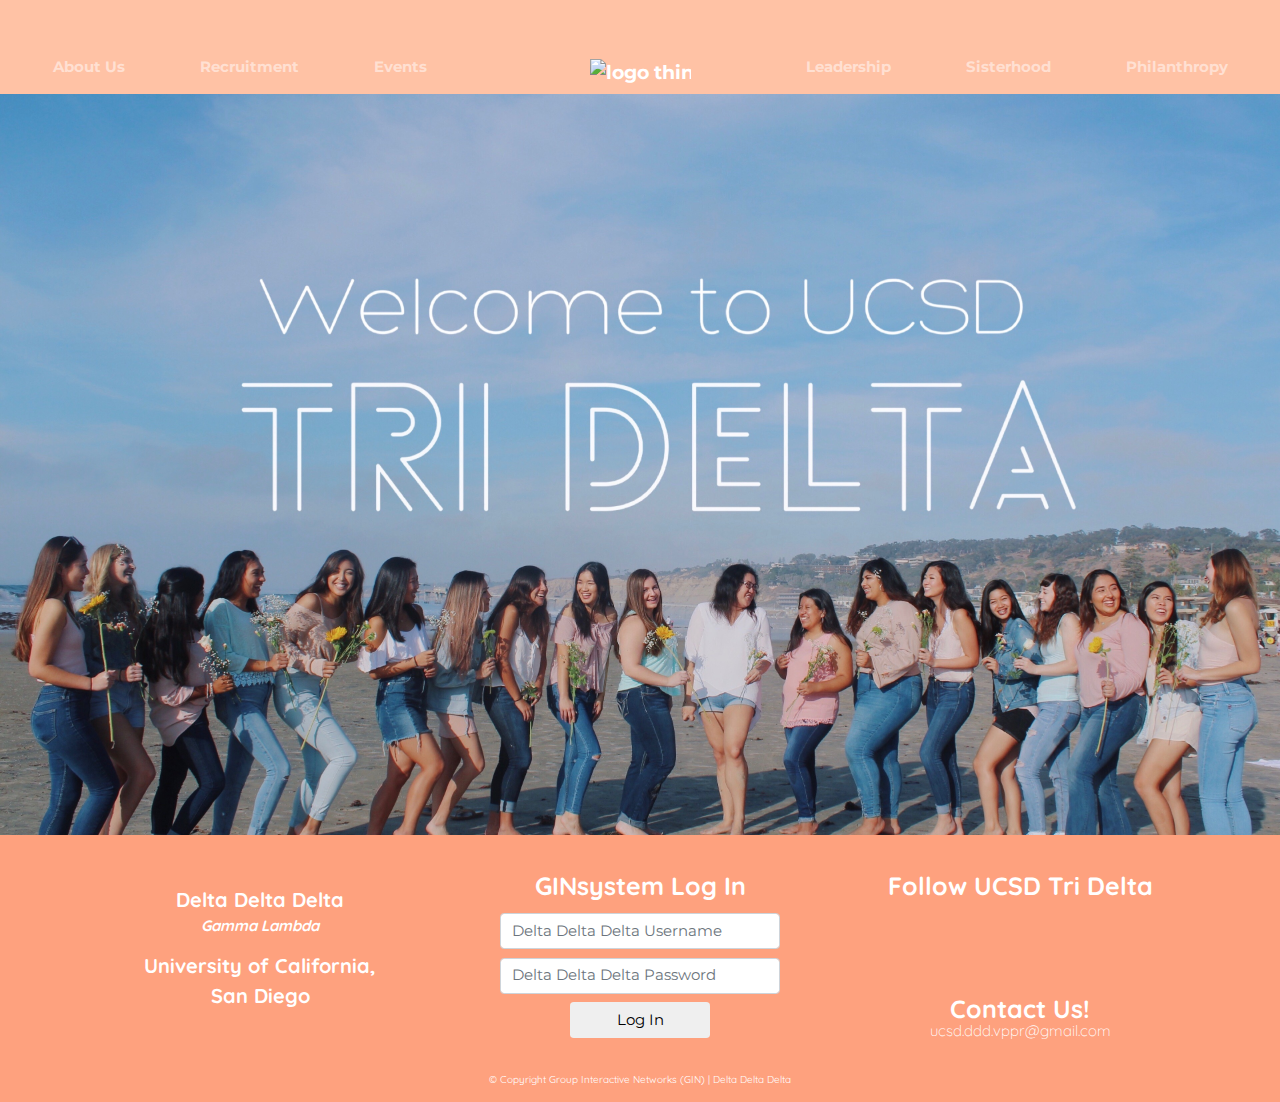
==== index.html @ 76c39c6d "added banner images" ====
<!DOCTYPE html>
<html lang="en">

<head>
  <title>Home</title>
  <meta charset="utf-8">
  <meta name="viewport" content="width=device-width, initial-scale=1, shrink-to-fit=no">
  <meta name="description" content="">
  <meta name="author" content="">
  
  <!-- Bootstrap core CSS -->
  <link href="vendor/bootstrap/css/bootstrap.min.css" rel="stylesheet">
  <link rel="stylesheet" href="https://maxcdn.bootstrapcdn.com/bootstrap/4.0.0/css/bootstrap.min.css">
  <link rel="stylesheet" href="https://www.w3schools.com/w3css/4/w3.css">
  <link rel="stylesheet" type="text/css" href="slick/slick.css"/>
  <link rel="stylesheet" type="text/css" href="slick/slick-theme.css"/>
  <link href="https://fonts.googleapis.com/css?family=Handlee|Euphoria+Script" rel="stylesheet" type='text/css'>

  <!-- Custom styles for this template -->
  <link href="index.css" rel="stylesheet">

  <style>
  /* Make the image fully responsive */
  .carousel-inner img {
    width: 100%;
    height: 100%;
  }
</style>


  <!-- Navigation -->
  <div id="menu" class="navbar navbar-default navbar-custom">
    <nav class="navbar navbar-expand-md navbar-dark fixed-top" style="background-color:#FFC2A5">
      <div id="left-nav" class="navbar-collapse collapse w-100 order-1 order-md-0 dual-collapse2">
        <ul class="navbar-nav mr-auto">
          <li class="nav-item">
            <a class="nav-link" href="aboutus.html">About Us</a>
          </li>
          <li class="nav-item">
            <a class="nav-link" href="recruitment.html">Recruitment</a>
          </li>
          <li class="nav-item">
            <a class="nav-link" href="events.html">Events</a>
          </li>
        </ul>
      </div>

      <div class="mx-auto order-0">
        <a class="navbar-brand mx-auto" href="index.html">
          <img src = "images/logo.png" class = "logo-margin w3-hover-opacity" width="100" alt="logo thing">
        </a>
        <button id="hamburger" class="navbar-toggler" type="button" data-toggle="collapse" data-target=".dual-collapse2">
          <span class="navbar-toggler-icon"></span>
        </button>
      </div>

        
      <div id="right-nav" class="navbar-collapse collapse w-100 order-2 dual-collapse2">
        <ul class="navbar-nav ml-auto">
          <li class="nav-item">
            <a class="nav-link" href="leadership.html">Leadership</a>
          </li>
          <li class="nav-item">
            <a class="nav-link" href="sisterhood.html">Sisterhood</a>
          </li>
          <li class="nav-item">
            <a class="nav-link" href="philanthropy.html">Philanthropy</a>
          </li>
        </ul>
      </div>
    </nav>
  </div>
</head>


<body>



  <!-- BANNER IMAGE-->

  <div class="banner">
    <img class="banner-image" src="./images/index/hello.jpeg">
  </div>

  <!-- Page Content -->





<!--FOOTER START -->   
<footer class="py-3 foot" style="background-color:#FEA17E">
  <div class="container">
    <div class="row">

      <div class="col-sm-4">
        <div class="footer-text1">
          Delta Delta Delta 
          <br> 
          <div class="gamma-lambda">
            Gamma Lambda 
          </div>
          University of California,
          <br>
          San Diego
        </div>
      </div>

      <div class="col-sm-4 login">
        <div class="footer-text">
          GINsystem Log In
        </div>
        <div class="ginsystem-login">
          <form action="https://app.ginsystem.us/login" method="post" target="blank">
            <input type="hidden" name="parent_group" value="ddd">
            <input type="text" name="username" class="username form-control" placeholder="Delta Delta Delta Username" required>
            <input type="password" name="password" class="password form-control" placeholder="Delta Delta Delta Password" required>
            <button type="submit" class="btn btn-default gin-login">Log In</button>
          </form>
        </div>
      </div>

      <!-- Social Media Icons-->
      <div class="col-sm-4">
        <div class="footer-text2">Follow UCSD Tri Delta</div>
        <div class="social-media">
          <a href="https://www.instagram.com/trideltaucsd/">
            <i class="fab ho fa-instagram"></i>
          </a>
          <a href="https://www.facebook.com/ucsdtridelta/">
            <i class="fab ho fa-facebook-f"></i>
          </a>
          <i class="fab ho fa-pinterest-p"></i>
          <a href="http://ucsdtridelta.tumblr.com/">
            <i class="fab ho fa-tumblr"></i>
          </a>
          <a href="https://twitter.com/dddatucsd">
            <i class="fab ho fa-twitter"></i>
          </a>
        </div>

        <div class="contact-us">
          Contact Us!
        </div>

        <div class="vppr-email">
          ucsd.ddd.vppr@gmail.com
        </div>

      </div><!--col-sm-4-->
    </div> <!--row-->

    <div class="copy-right"><!--row-->
      &copy; Copyright Group Interactive Networks (GIN) | Delta Delta Delta
    </div>

  </div> <!--container-->
</footer>
<!-- FOOTER END -->

<!-- Bootstrap core JavaScript -->
<script src="vendor/jquery/jquery.min.js"></script>
<script src="vendor/bootstrap/js/bootstrap.min.js"></script>
<script src="vendor/bootstrap/js/bootstrap.bundle.min.js"></script>

<!-- Social Media Icons-->
<script defer src="https://use.fontawesome.com/releases/v5.0.7/js/all.js"></script>

<script type="text/javascript" src="slick/slick.min.js"></script>

<!-- <script type="text/javascript">
$(document).ready(function(e) {
   var h = $('nav').height() + 20;
   $('body').animate({ paddingTop: h });
});
</script> -->

</body>

</html>
---- index.css ----
@import url(https://fonts.googleapis.com/css?family=Quicksand);
@import url(https://fonts.googleapis.com/css?family=Montserrat);
@import url(https://fonts.googleapis.com/css?family=Fredericka+the+Great);

body{
    overflow-x: hidden;
}

body{
        padding-top:-40px;
    }
  /* fix padding under menu after resize */
  @media screen and (max-width: 767px) {
      body { padding-top: 30px; }
  }
  @media screen and (min-width:768px) and (max-width: 991px) {
      body { padding-top: 90px; }
  }
  @media screen and (min-width: 992px) {
      body { padding-top: 30px; }
  }

.contentbox{
    padding: 0px;
    margin: 0px;
}
h1 {
  font-family: Quicksand;
  text-transform: uppercase;
  font-size: 3.5em;
  font-size: 3.2vw;
}

h2 {
  font-family: Quicksand;
  font-weight: bold;
  font-size: 1.5em;
  font-size:3.2vw;
}


h3 {
  font-family: Quicksand;
  font-size: 1.5em;
  font-size:2.3vw;
}

p {
  font-family: Quicksand;
  font-size:0.5em;
  font-size:3.2vw;
}

//*------NAVIGATION START------*/
.navbar-collapse {
  text-align:center;
}

#left-nav {
  margin-top: 2.75em;
}

#right-nav{
  margin-top: 2.75em
}

.navbar{
  font-family: Montserrat;
  font-weight: bold;
  font-size: 1em;
  padding-left: 1em;
  padding-right: 1em;
}

#hamburger {
  position: absolute;
  right: 5px;
  top: 15px;
}

.logo-margin{
  margin-bottom: -50px;
  z-index: 1;
}

.navbar-nav > li{
  padding-left:2em;
  padding-right:2em;
}

/* NAVIGATION END */


/*------BANNER START------*/
.banner {
  overflow-y: hidden;
  display: block;
  position: relative;
}

.banner > .banner-image {
  width:100%;
  height: 100%;
  display:block;
}

/*.banner > .banner-text {
  text-align: center;
  position: absolute;
  top: 60%;
  left: 50%;
  transform: translate(-50%, -50%);
  color: #FF940C;
  text-shadow: 3px 5px 4px rgba(0,0,0,0.3);
  letter-spacing: 1em;
  font-family: Montserrat;
  text-transform: uppercase;
  font-size: 3.2vw;
  font-weight: bolder;

}*/
/* BANNER END */

/*---------------------------FOOTER START--------------------*/


.ginsystem-login {
  font-family: Montserrat;
}

.ginsystem-login input {
  width: 80%;
  /*font-size: 1em;*/
  font-size: 15px;
}

.gin-login {
  width: 40%;
  display: block;
  margin: 0px auto;
  font-size:15px;
  /*font-size: 1.25em;
  font-size:1.25vw;*/
  align-content: center;
}

.username, .password {
  margin: 2.5% auto;
}



.ginsystem-login form {
  align-content: center;
  /*font-size: 1.25em;
  font-size:1.25vw;*/
  font-size:15px;
}



.footer-text{
  margin-top: 5%;
  color:white;
  text-align: center;
  font-family: Quicksand;
  font-size: 25px;
 /* font-size: 1.25em;
  font-size:1.6vw;*/
  font-weight: bold;
  align-content: center;
}

.footer-text1{
  margin-top: 10%;
  color:white;
  text-align: center;
  font-family: Quicksand;
  font-size: 20px;
  /*font-size: 1em;
  font-size:1.6vw;*/
  font-weight: bold;
  align-content: center;
}

.footer-text1 > .gamma-lambda{
  /*font-size:1vw;*/
  font-size:15px;
  font-style: italic;
  margin-bottom: 4%;
}
.footer-text2{
  margin-top: 5%;
  margin-bottom: 2%;
  color:white;
  text-align: center;
  font-family: Quicksand;
  font-size: 25px;
/*  font-size: 1.25em;
  font-size:2.1vw;*/
  font-weight: bolder;
  align-content: center;
}

.contact-us{
  margin-top: 3%;
  /*margin-bottom: 2vh;*/
  color:white;
  text-align: center;
  font-family: Quicksand;
  font-size: 25px;
  /*font-size: 1.25em;
  font-size:2.1vw;*/
  font-weight: bolder;
  align-content: center;
}

.vppr-email{
  margin-top: -2%;
  margin-bottom: 2vh;
  color:white;
  text-align: center;
  font-family: Quicksand;
  font-size:15px;
  /*font-size: 1.25em;
  font-size:1.5vw;*/
  font-weight: lighter;
  align-content: center;
}

.social-media {
  color: white;
  text-align: center;
}

.fa-facebook-f{
  margin-right: 10px;
  font-size:5vh; 
}

.fa-instagram{
  margin-right: 10px;
  font-size:5vh; 
}

.fa-pinterest-p{
  margin-right: 10px;
  font-size:5vh; 
}

.fa-twitter{
  margin-right: 10px;
  font-size:5vh; 
  color: #ffffff;
}

.fa-tumblr{
  margin-right: 10px;
  font-size:5vh; 
}
.copy-right{
  text-align: center;
  color:#ffffff;
  font-size:10px;
  /*font-size:2vh;*/
  margin-top: 1%;
  font-family: Quicksand;
}

/* FOOTER END */


.portfolio-item {
  margin-bottom: 30px;
}




/*/* PRES LETTER START */

.presidentbox{
    margin-top: 2rem;
    margin-bottom: 2rem;
    padding: 0px;
}
#presidentpic{
    text-align: center;
}
#presidentletter{
    text-align: center;
}
#1x2box{
    width: 100%;
}
#picofprez{
    width: 75%;
}*/

/*PRES LETTER END*/

/*IMAGE GALLERY START*/


/*#gallerypic{
    height: 100%;
    width: 100%;
    padding: 1rem;
}
.col-md-6{
}
#presidentletterbox{
    width: 100%;
    background-color: cornsilk;
    padding-top: 1rem;
    padding-bottom: 1rem;
}
#presidentcard{
    padding-bottom: 1rem;
}
#w3contentbox{
    padding-left: 3rem;
    padding-right: 3rem;
}
#letterformatbox{
    padding: 2rem;
    float: right;
}
#presidentcardbox{
    width:40%;
}
.gallerybox{
    margin-bottom: 2rem;
    padding: 2rem;
}
.mySlides{
    max-height: 30%;
}
a{
    font-size: 1.5rem;
}*/
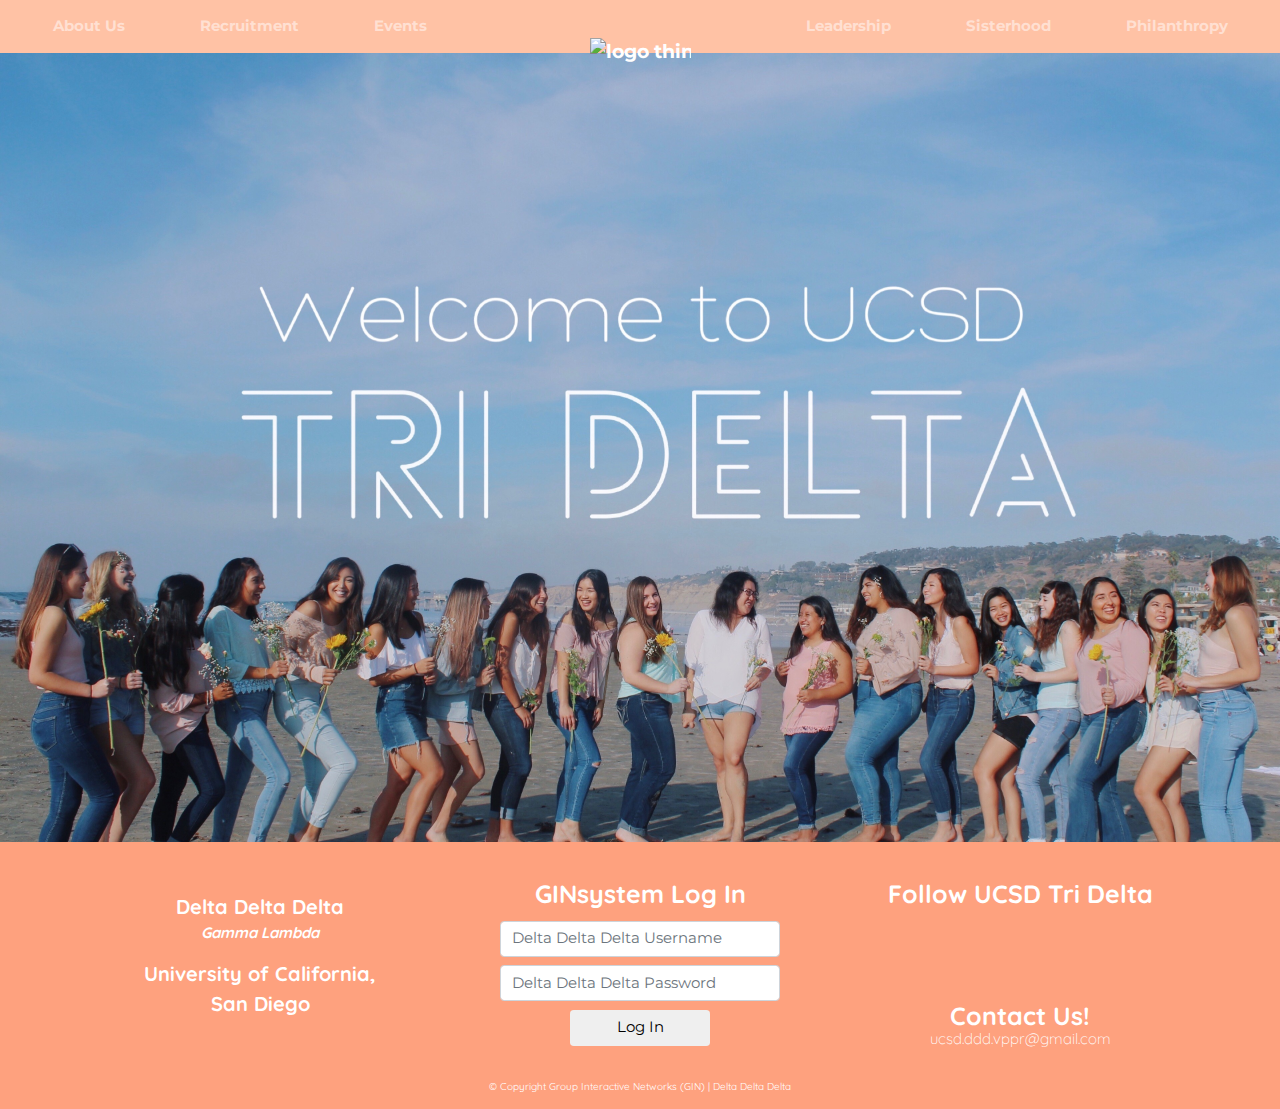
==== commit 0ba4b098: "Add files via upload" ====
--- a/index.html
+++ b/index.html
@@ -29,8 +29,7 @@
 
 
   <!-- Navigation -->
-  <div id="menu" class="navbar navbar-default navbar-custom">
-    <nav class="navbar navbar-expand-md navbar-dark fixed-top" style="background-color:#FFC2A5">
+    <nav class="navbar navbar-expand-md navbar-default navbar-dark sticky-top" style="background-color:#FFC2A5">
       <div id="left-nav" class="navbar-collapse collapse w-100 order-1 order-md-0 dual-collapse2">
         <ul class="navbar-nav mr-auto">
           <li class="nav-item">
@@ -69,7 +68,6 @@
         </ul>
       </div>
     </nav>
-  </div>
 </head>
 
 
--- a/index.css
+++ b/index.css
@@ -7,10 +7,10 @@
     overflow-x: hidden;
 }
 
-body{
+/*body{
         padding-top:-40px;
     }
-  /* fix padding under menu after resize */
+ 
   @media screen and (max-width: 767px) {
       body { padding-top: 30px; }
   }
@@ -19,7 +19,7 @@
   }
   @media screen and (min-width: 992px) {
       body { padding-top: 30px; }
-  }
+  }*/
 
 .contentbox{
     padding: 0px;
@@ -54,16 +54,16 @@
 
 //*------NAVIGATION START------*/
 .navbar-collapse {
-  text-align:center;
-}
-
+  text-align:right;
+}
+@media screen and (max-width: 767px) {
 #left-nav {
   margin-top: 2.75em;
 }
-
-#right-nav{
+}
+/*#right-nav{
   margin-top: 2.75em
-}
+}*/
 
 .navbar{
   font-family: Montserrat;
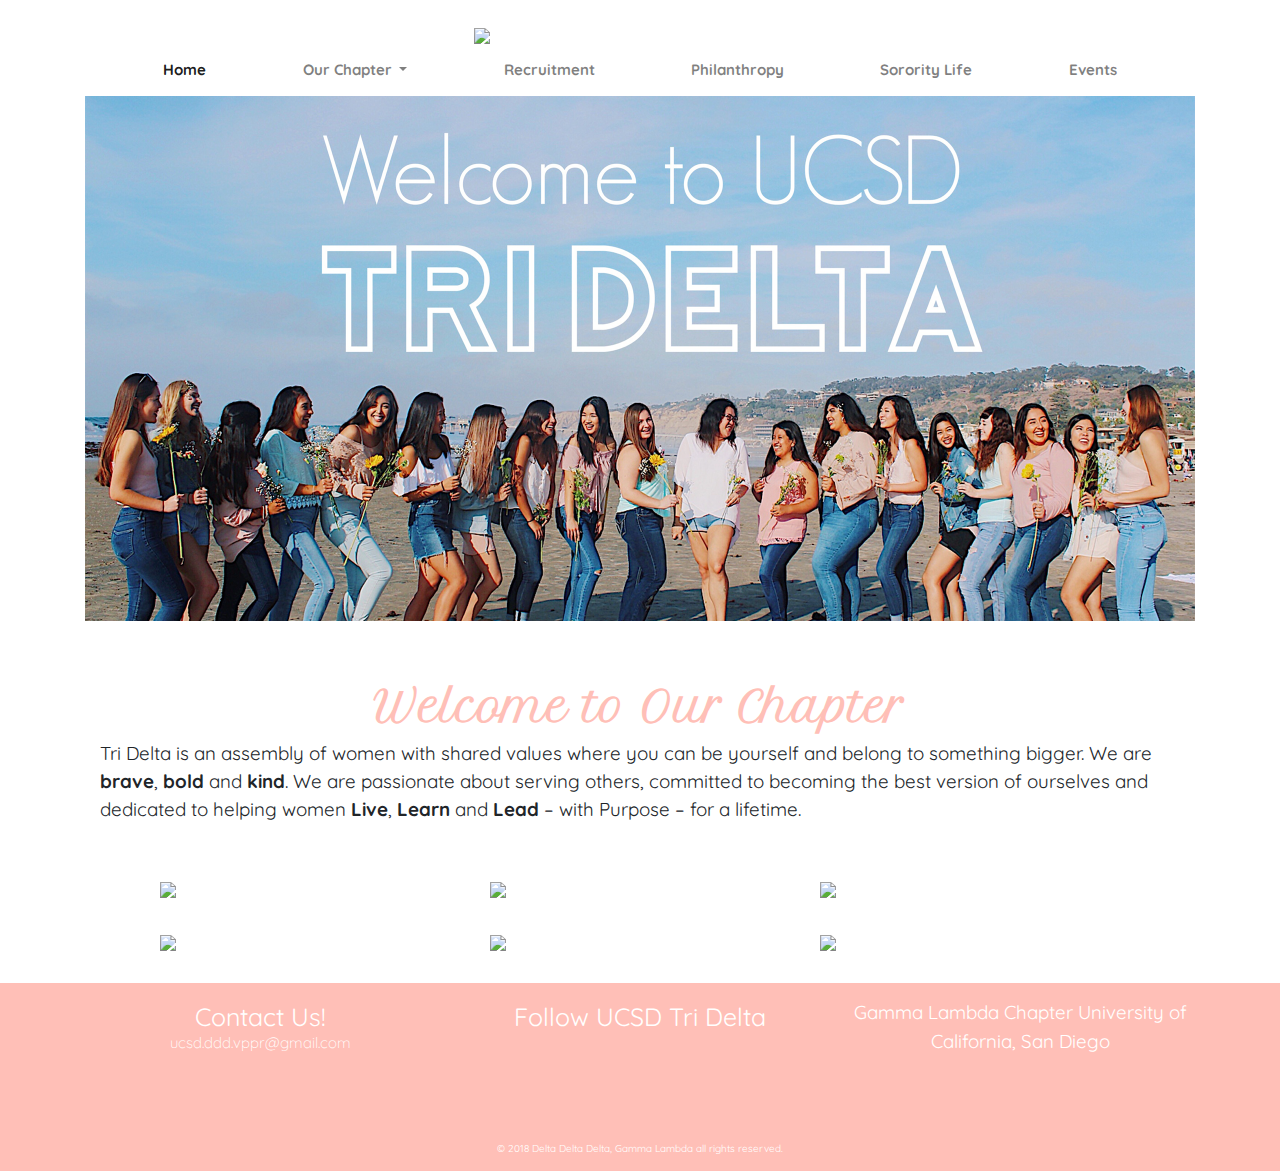
==== commit 24a47595: "tons of changes" ====
--- a/index.html
+++ b/index.html
@@ -9,119 +9,124 @@
   <meta name="author" content="">
   
   <!-- Bootstrap core CSS -->
-  <link href="vendor/bootstrap/css/bootstrap.min.css" rel="stylesheet">
+ <link href="vendor/bootstrap/css/bootstrap.min.css" rel="stylesheet">
   <link rel="stylesheet" href="https://maxcdn.bootstrapcdn.com/bootstrap/4.0.0/css/bootstrap.min.css">
   <link rel="stylesheet" href="https://www.w3schools.com/w3css/4/w3.css">
   <link rel="stylesheet" type="text/css" href="slick/slick.css"/>
   <link rel="stylesheet" type="text/css" href="slick/slick-theme.css"/>
   <link href="https://fonts.googleapis.com/css?family=Handlee|Euphoria+Script" rel="stylesheet" type='text/css'>
-
   <!-- Custom styles for this template -->
   <link href="index.css" rel="stylesheet">
 
-  <style>
-  /* Make the image fully responsive */
-  .carousel-inner img {
-    width: 100%;
-    height: 100%;
-  }
-</style>
-
-
-  <!-- Navigation -->
-    <nav class="navbar navbar-expand-md navbar-default navbar-dark sticky-top" style="background-color:#FFC2A5">
-      <div id="left-nav" class="navbar-collapse collapse w-100 order-1 order-md-0 dual-collapse2">
-        <ul class="navbar-nav mr-auto">
-          <li class="nav-item">
-            <a class="nav-link" href="aboutus.html">About Us</a>
-          </li>
-          <li class="nav-item">
-            <a class="nav-link" href="recruitment.html">Recruitment</a>
-          </li>
-          <li class="nav-item">
-            <a class="nav-link" href="events.html">Events</a>
-          </li>
-        </ul>
-      </div>
-
-      <div class="mx-auto order-0">
-        <a class="navbar-brand mx-auto" href="index.html">
-          <img src = "images/logo.png" class = "logo-margin w3-hover-opacity" width="100" alt="logo thing">
-        </a>
-        <button id="hamburger" class="navbar-toggler" type="button" data-toggle="collapse" data-target=".dual-collapse2">
-          <span class="navbar-toggler-icon"></span>
-        </button>
-      </div>
-
-        
-      <div id="right-nav" class="navbar-collapse collapse w-100 order-2 dual-collapse2">
-        <ul class="navbar-nav ml-auto">
-          <li class="nav-item">
-            <a class="nav-link" href="leadership.html">Leadership</a>
-          </li>
-          <li class="nav-item">
-            <a class="nav-link" href="sisterhood.html">Sisterhood</a>
-          </li>
-          <li class="nav-item">
-            <a class="nav-link" href="philanthropy.html">Philanthropy</a>
-          </li>
-        </ul>
-      </div>
-    </nav>
 </head>
 
 
 <body>
+<!-- Navigation -->
+  <div class="container">
+    <img class="logo" src="./images/LOGO.png">
 
+    <nav class="navbar navbar-expand-lg navbar-light bg-white">
+        <div class="container">
+            <button class="navbar-toggler" type="button" data-toggle="collapse" data-target="#navbar10">
+                <span class="navbar-toggler-icon"></span>
+            </button>
+            <div class="navbar-collapse collapse" id="navbar10">
+                <ul class="navbar-nav nav-fill w-100">
+                    <li class="nav-item active">
+                        <a class="nav-link" href="index.html">Home</a>
+                    </li>
+                    <li class="nav-item dropdown">
+                      <a class="nav-link dropdown-toggle" href="#" id="navbarDropdown" role="button" data-toggle="dropdown" aria-haspopup="true" aria-expanded="false">
+                        Our Chapter
+                      </a>
+                      <div class="dropdown-menu" aria-labelledby="navbarDropdown">
+                        <a class="dropdown-item" href="aboutus.html">About Us</a>
+                        <a class="dropdown-item" href="leadership.html">Leadership</a>
+                    </li>
+                   <!--  <li class="nav-item">
+                        <a class="nav-link" href="aboutus.html">About Us</a>
+                    </li> -->
+                    <li class="nav-item">
+                        <a class="nav-link" href="recruitment.html">Recruitment</a>
+                    </li>
+                    <li class="nav-item">
+                        <a class="nav-link" href="philanthropy.html">Philanthropy</a>
+                    </li>
+                    <li class="nav-item">
+                        <a class="nav-link" href="sisterhood.html">Sorority Life</a>
+                    </li>
+                    <!-- <li class="nav-item">
+                        <a class="nav-link" href="leadership.html">Leadership</a>
+                    </li> -->
+                    <li class="nav-item">
+                        <a class="nav-link" href="events.html">Events</a>
+                    </li>
+                </ul>
+            </div>
+        </div>
+    </nav>
 
 
   <!-- BANNER IMAGE-->
 
   <div class="banner">
-    <img class="banner-image" src="./images/index/hello.jpeg">
+    <img class="banner-image" src="./images/homepage.png">
   </div>
 
   <!-- Page Content -->
+  <div class="container welcome">
+    <div class="welcome-title">
+      Welcome to Our Chapter
+    </div>
+
+    Tri Delta is an assembly of women with shared values where you can be yourself and belong to something bigger. We are <b>brave</b>, <b>bold</b> and <b>kind</b>. We are passionate about serving others, committed to becoming the best version of ourselves and dedicated to helping women <b>Live</b>, <b>Learn</b> and <b>Lead</b> – with Purpose – for a lifetime.
+  </div>
+
+  <!-- IMAGE GALLERY -->
+  <section class="cards">
+    <article>
+      <img class="article-img" src="./images/homepage/img1.png" alt=" " />
+    </article>
+    <article>
+      <img class="article-img" src="./images/homepage/img2.jpg" alt=" " />
+    </article>
+    <article>
+      <img class="article-img" src="./images/homepage/img3.jpg" alt=" " />
+    </article>
+    <article>
+      <img class="article-img" src="./images/homepage/img4.jpg" alt=" " />
+    </article>
+    <article>
+      <img class="article-img" src="./images/homepage/img5.jpg" alt=" " />
+    </article>
+    <article>
+      <img class="article-img" src="./images/homepage/img6.jpg" alt=" " />
+    </article>
+  </section>
+ </div>
 
 
-
-
-
-<!--FOOTER START -->   
-<footer class="py-3 foot" style="background-color:#FEA17E">
-  <div class="container">
+  <!--FOOTER START -->   
+  <footer class="py-3 foot" style="background-color:#FFBFB7">
+   <div class="container">
     <div class="row">
 
-      <div class="col-sm-4">
-        <div class="footer-text1">
-          Delta Delta Delta 
-          <br> 
-          <div class="gamma-lambda">
-            Gamma Lambda 
+       <!-- Contacts Us-->
+      <div class="col-sm-4 contact">
+        <div class="contact-us">
+            Contact Us!
           </div>
-          University of California,
-          <br>
-          San Diego
-        </div>
-      </div>
-
-      <div class="col-sm-4 login">
-        <div class="footer-text">
-          GINsystem Log In
-        </div>
-        <div class="ginsystem-login">
-          <form action="https://app.ginsystem.us/login" method="post" target="blank">
-            <input type="hidden" name="parent_group" value="ddd">
-            <input type="text" name="username" class="username form-control" placeholder="Delta Delta Delta Username" required>
-            <input type="password" name="password" class="password form-control" placeholder="Delta Delta Delta Password" required>
-            <button type="submit" class="btn btn-default gin-login">Log In</button>
-          </form>
-        </div>
+          <div class="vppr-email">
+            ucsd.ddd.vppr@gmail.com
+          </div>
       </div>
 
       <!-- Social Media Icons-->
-      <div class="col-sm-4">
-        <div class="footer-text2">Follow UCSD Tri Delta</div>
+      <div class="social col-sm-4">
+        <div class="footer-text2">
+          Follow UCSD Tri Delta
+        </div>
         <div class="social-media">
           <a href="https://www.instagram.com/trideltaucsd/">
             <i class="fab ho fa-instagram"></i>
@@ -137,25 +142,36 @@
             <i class="fab ho fa-twitter"></i>
           </a>
         </div>
+      </div>
 
-        <div class="contact-us">
-          Contact Us!
+      <div class="col-sm-4 chapter">
+        <!-- <div class="login">
+          <div class="footer-text">
+            GINsystem Log In
+          </div>
+          <div class="ginsystem-login">
+            <form action="https://app.ginsystem.us/login" method="post" target="blank">
+              <input type="hidden" name="parent_group" value="ddd">
+              <input type="text" name="username" class="username form-control" placeholder="Delta Delta Delta Username" required>
+              <input type="password" name="password" class="password form-control" placeholder="Delta Delta Delta Password" required>
+              <button type="submit" class="btn btn-default gin-login">Log In</button>
+            </form>
+          </div>
+          <div class="forgot">
+            <a href="https://imis.tridelta.org/dddimis/DDDMembers/recover-password" target="_blank">Can't Login?</a>
+          </div>
         </div>
-
-        <div class="vppr-email">
-          ucsd.ddd.vppr@gmail.com
-        </div>
-
-      </div><!--col-sm-4-->
-    </div> <!--row-->
-
-    <div class="copy-right"><!--row-->
-      &copy; Copyright Group Interactive Networks (GIN) | Delta Delta Delta
+      </div> -->
+      Gamma Lambda Chapter 
+      University of California, San Diego
     </div>
-
-  </div> <!--container-->
-</footer>
-<!-- FOOTER END -->
+   </div>
+  <div class="copy-right"><!--row-->
+    &copy; 2018 Delta Delta Delta, Gamma Lambda all rights reserved.​
+  </div>
+  </footer>
+  <!-- FOOTER END -->
+ 
 
 <!-- Bootstrap core JavaScript -->
 <script src="vendor/jquery/jquery.min.js"></script>
@@ -167,12 +183,6 @@
 
 <script type="text/javascript" src="slick/slick.min.js"></script>
 
-<!-- <script type="text/javascript">
-$(document).ready(function(e) {
-   var h = $('nav').height() + 20;
-   $('body').animate({ paddingTop: h });
-});
-</script> -->
 
 </body>
 
--- a/index.css
+++ b/index.css
@@ -1,96 +1,40 @@
-
-@import url(https://fonts.googleapis.com/css?family=Quicksand);
-@import url(https://fonts.googleapis.com/css?family=Montserrat);
-@import url(https://fonts.googleapis.com/css?family=Fredericka+the+Great);
-
-body{
-    overflow-x: hidden;
-}
+@import url('https://fonts.googleapis.com/css?family=League+Script|Quicksand:300,400,500,700');
+@import url(https://fonts.googleapis.com/css?family=Handlee);
+@import url(https://fonts.googleapis.com/css?family=Dancing+Script);
+@import url('https://fonts.googleapis.com/css?family=Petit+Formal+Script');
 
 /*body{
-        padding-top:-40px;
-    }
- 
-  @media screen and (max-width: 767px) {
-      body { padding-top: 30px; }
+   font-family: 'Open Sans',serif;
+}*/
+
+body {
+  padding-top: 0%;
+}
+
+/*@media and (min-width: 2px) {
+  body {
+    padding-top: 0px;
   }
-  @media screen and (min-width:768px) and (max-width: 991px) {
-      body { padding-top: 90px; }
-  }
-  @media screen and (min-width: 992px) {
-      body { padding-top: 30px; }
-  }*/
-
-.contentbox{
-    padding: 0px;
-    margin: 0px;
-}
-h1 {
-  font-family: Quicksand;
-  text-transform: uppercase;
-  font-size: 3.5em;
-  font-size: 3.2vw;
-}
-
-h2 {
-  font-family: Quicksand;
-  font-weight: bold;
-  font-size: 1.5em;
-  font-size:3.2vw;
-}
-
-
-h3 {
-  font-family: Quicksand;
-  font-size: 1.5em;
-  font-size:2.3vw;
-}
-
-p {
-  font-family: Quicksand;
-  font-size:0.5em;
-  font-size:3.2vw;
-}
-
-//*------NAVIGATION START------*/
-.navbar-collapse {
-  text-align:right;
-}
-@media screen and (max-width: 767px) {
-#left-nav {
-  margin-top: 2.75em;
-}
-}
-/*#right-nav{
-  margin-top: 2.75em
 }*/
 
+
 .navbar{
-  font-family: Montserrat;
-  font-weight: bold;
-  font-size: 1em;
-  padding-left: 1em;
-  padding-right: 1em;
-}
-
-#hamburger {
-  position: absolute;
-  right: 5px;
-  top: 15px;
-}
-
-.logo-margin{
-  margin-bottom: -50px;
-  z-index: 1;
-}
-
-.navbar-nav > li{
-  padding-left:2em;
-  padding-right:2em;
-}
-
-/* NAVIGATION END */
-
+  font-family: 'Quicksand', sans-serif;
+  font-weight: bold;
+}
+
+a:hover{
+  color: #FFBFB7 !important;
+}
+
+.logo {
+  width: 30%;
+  height: auto;
+  display: block;
+  margin-left: auto;
+  margin-right: auto;
+  margin-top:2.5%;
+}
 
 /*------BANNER START------*/
 .banner {
@@ -104,29 +48,51 @@
   height: 100%;
   display:block;
 }
-
-/*.banner > .banner-text {
-  text-align: center;
-  position: absolute;
-  top: 60%;
-  left: 50%;
-  transform: translate(-50%, -50%);
-  color: #FF940C;
-  text-shadow: 3px 5px 4px rgba(0,0,0,0.3);
-  letter-spacing: 1em;
-  font-family: Montserrat;
-  text-transform: uppercase;
-  font-size: 3.2vw;
-  font-weight: bolder;
-
-}*/
 /* BANNER END */
 
+/*---------------Welcome Statement Start--------------------*/
+.welcome{
+  font-family: 'Quicksand', sans-serif;
+  font-size:1.25em;
+  margin-bottom: 5%;
+}
+
+/*---------------------------Welcome End--------------------*/
+.welcome-title {
+  text-align: center;
+  margin-top: 5%;
+  font-size:2.25em;
+  color: #FFBFB7;
+  font-weight: bold;
+  font-family: 'Petit Formal Script', cursive;
+}
+
+/* Grid styles -------------------------------------------------*/
+.cards {
+  display: grid;
+  grid-template-columns: repeat(auto-fill, minmax(250px, 1fr));
+  grid-gap: 30px;
+}
+
+.cards {
+  max-width: 960px;
+  margin: 0 auto 30px;
+}
+
+article {
+  position: relative;
+}
+
+.article-img {
+  height: 300px;
+  width: 100%;
+  object-fit: cover;
+}
+
+
 /*---------------------------FOOTER START--------------------*/
-
-
 .ginsystem-login {
-  font-family: Montserrat;
+  font-family: 'Quicksand', sans-serif;
 }
 
 .ginsystem-login input {
@@ -136,13 +102,21 @@
 }
 
 .gin-login {
-  width: 40%;
+  width: 80%;
   display: block;
   margin: 0px auto;
   font-size:15px;
   /*font-size: 1.25em;
   font-size:1.25vw;*/
-  align-content: center;
+  /*align-content: center;*/
+  background-color: #f6a993; 
+}
+
+.forgot {
+    font-size: 1rem;
+    color: white;
+    text-align: center;
+    font-style: italic;
 }
 
 .username, .password {
@@ -161,10 +135,10 @@
 
 
 .footer-text{
-  margin-top: 5%;
-  color:white;
-  text-align: center;
-  font-family: Quicksand;
+  /*margin-top: 5%;*/
+  color:white;
+  text-align: center;
+  font-family: 'Quicksand', sans-serif;
   font-size: 25px;
  /* font-size: 1.25em;
   font-size:1.6vw;*/
@@ -176,7 +150,7 @@
   margin-top: 10%;
   color:white;
   text-align: center;
-  font-family: Quicksand;
+  font-family: 'Quicksand', sans-serif;
   font-size: 20px;
   /*font-size: 1em;
   font-size:1.6vw;*/
@@ -191,37 +165,52 @@
   margin-bottom: 4%;
 }
 .footer-text2{
-  margin-top: 5%;
-  margin-bottom: 2%;
-  color:white;
-  text-align: center;
-  font-family: Quicksand;
+ /* margin-top: 5%;*/
+  margin-bottom: 1%;
+  color:white;
+  text-align: center;
+  font-family: 'Quicksand', sans-serif;
   font-size: 25px;
 /*  font-size: 1.25em;
   font-size:2.1vw;*/
-  font-weight: bolder;
+/*  font-weight: bolder;*/
   align-content: center;
 }
 
 .contact-us{
-  margin-top: 3%;
+  /*margin-top: 3%;*/
   /*margin-bottom: 2vh;*/
   color:white;
-  text-align: center;
-  font-family: Quicksand;
+  font-family: 'Quicksand', sans-serif;
   font-size: 25px;
   /*font-size: 1.25em;
   font-size:2.1vw;*/
-  font-weight: bolder;
-  align-content: center;
+  /*font-weight: bolder;*/
+  align-content: center;
+  margin-bottom: 1%;
+}
+
+.contact{
+  text-align: center;
+}
+
+.social{
+  margin-bottom: 2%
+}
+
+.chapter {
+  text-align: center;
+  font-family:  'Quicksand', sans-serif;
+ /* font-weight:500;*/
+  color: white;
+  font-size: 1.25em;
 }
 
 .vppr-email{
   margin-top: -2%;
   margin-bottom: 2vh;
   color:white;
-  text-align: center;
-  font-family: Quicksand;
+  font-family: 'Quicksand', sans-serif;
   font-size:15px;
   /*font-size: 1.25em;
   font-size:1.5vw;*/
@@ -229,6 +218,7 @@
   align-content: center;
 }
 
+
 .social-media {
   color: white;
   text-align: center;
@@ -239,6 +229,15 @@
   font-size:5vh; 
 }
 
+.ho:hover {
+    opacity: 0.5;
+}
+
+a:hover {
+    color: white;
+    text-decoration-line: none;
+}
+
 .fa-instagram{
   margin-right: 10px;
   font-size:5vh; 
@@ -259,84 +258,20 @@
   margin-right: 10px;
   font-size:5vh; 
 }
+
 .copy-right{
   text-align: center;
   color:#ffffff;
   font-size:10px;
   /*font-size:2vh;*/
   margin-top: 1%;
-  font-family: Quicksand;
+  font-family: 'Quicksand', sans-serif;
 }
 
 /* FOOTER END */
 
 
-.portfolio-item {
-  margin-bottom: 30px;
-}
-
-
-
-
-/*/* PRES LETTER START */
-
-.presidentbox{
-    margin-top: 2rem;
-    margin-bottom: 2rem;
-    padding: 0px;
-}
-#presidentpic{
-    text-align: center;
-}
-#presidentletter{
-    text-align: center;
-}
-#1x2box{
-    width: 100%;
-}
-#picofprez{
-    width: 75%;
-}*/
-
-/*PRES LETTER END*/
-
-/*IMAGE GALLERY START*/
-
-
-/*#gallerypic{
-    height: 100%;
-    width: 100%;
-    padding: 1rem;
-}
-.col-md-6{
-}
-#presidentletterbox{
-    width: 100%;
-    background-color: cornsilk;
-    padding-top: 1rem;
-    padding-bottom: 1rem;
-}
-#presidentcard{
-    padding-bottom: 1rem;
-}
-#w3contentbox{
-    padding-left: 3rem;
-    padding-right: 3rem;
-}
-#letterformatbox{
-    padding: 2rem;
-    float: right;
-}
-#presidentcardbox{
-    width:40%;
-}
-.gallerybox{
-    margin-bottom: 2rem;
-    padding: 2rem;
-}
-.mySlides{
-    max-height: 30%;
-}
-a{
-    font-size: 1.5rem;
-}*/+
+
+
+
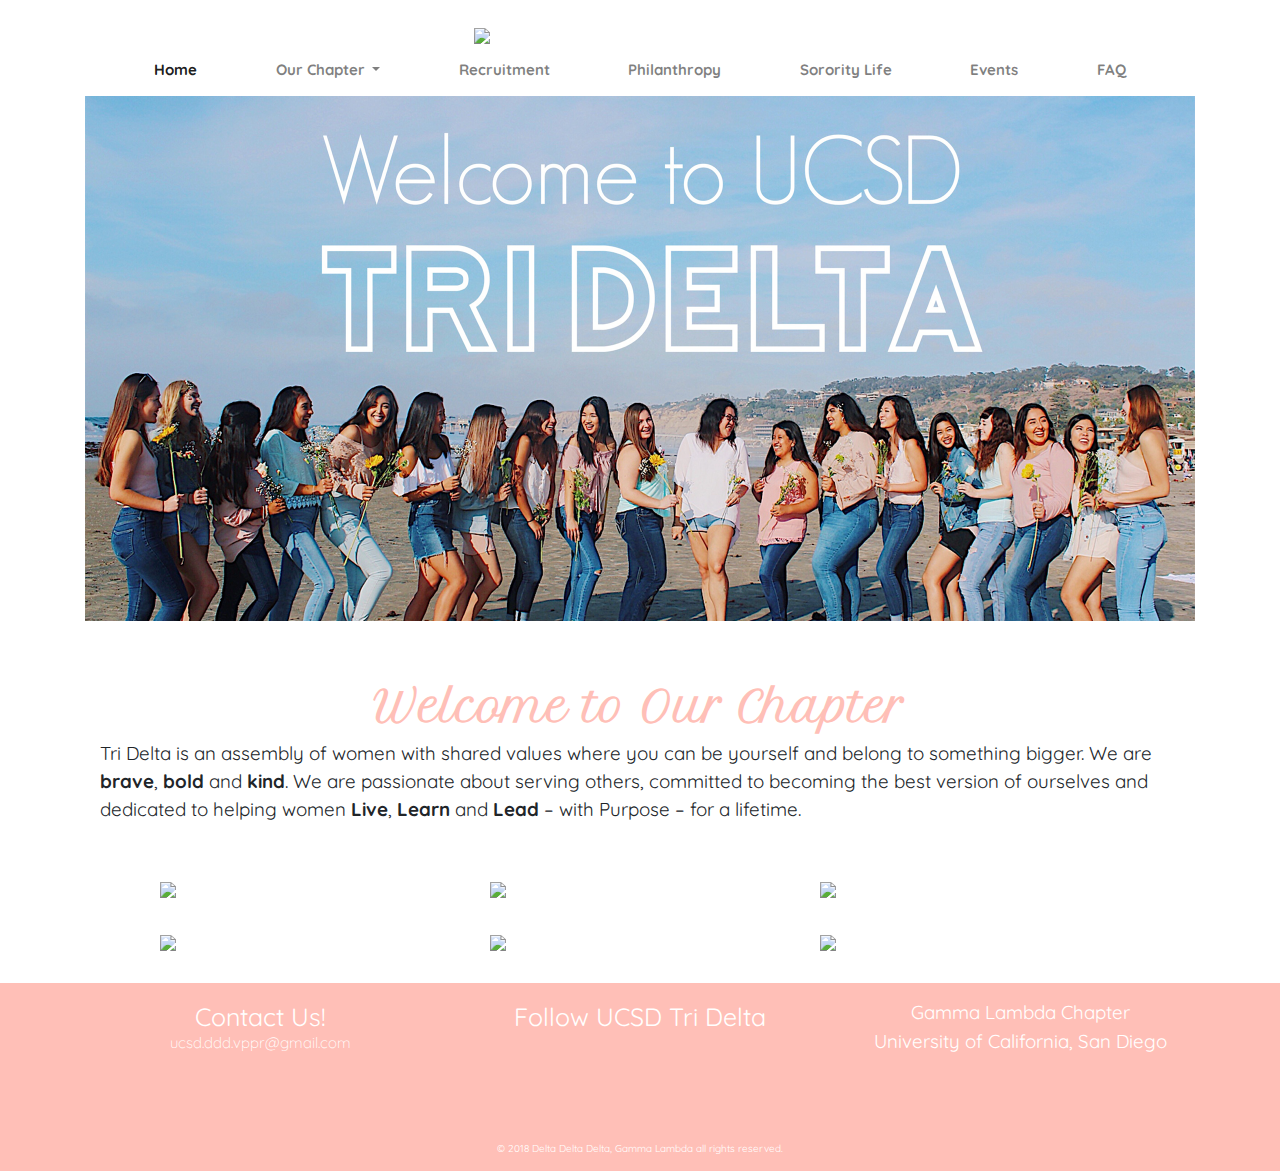
==== commit 8ef98b61: "changes to footer for index and events" ====
--- a/index.html
+++ b/index.html
@@ -43,6 +43,7 @@
                       <div class="dropdown-menu" aria-labelledby="navbarDropdown">
                         <a class="dropdown-item" href="aboutus.html">About Us</a>
                         <a class="dropdown-item" href="leadership.html">Leadership</a>
+                      </div>
                     </li>
                    <!--  <li class="nav-item">
                         <a class="nav-link" href="aboutus.html">About Us</a>
@@ -61,6 +62,9 @@
                     </li> -->
                     <li class="nav-item">
                         <a class="nav-link" href="events.html">Events</a>
+                    </li>
+                    <li class ="nav-item">
+                        <a class = "nav-link" href="FAQ.html">FAQ</a>
                     </li>
                 </ul>
             </div>
@@ -162,7 +166,7 @@
           </div>
         </div>
       </div> -->
-      Gamma Lambda Chapter 
+      Gamma Lambda Chapter <br>
       University of California, San Diego
     </div>
    </div>
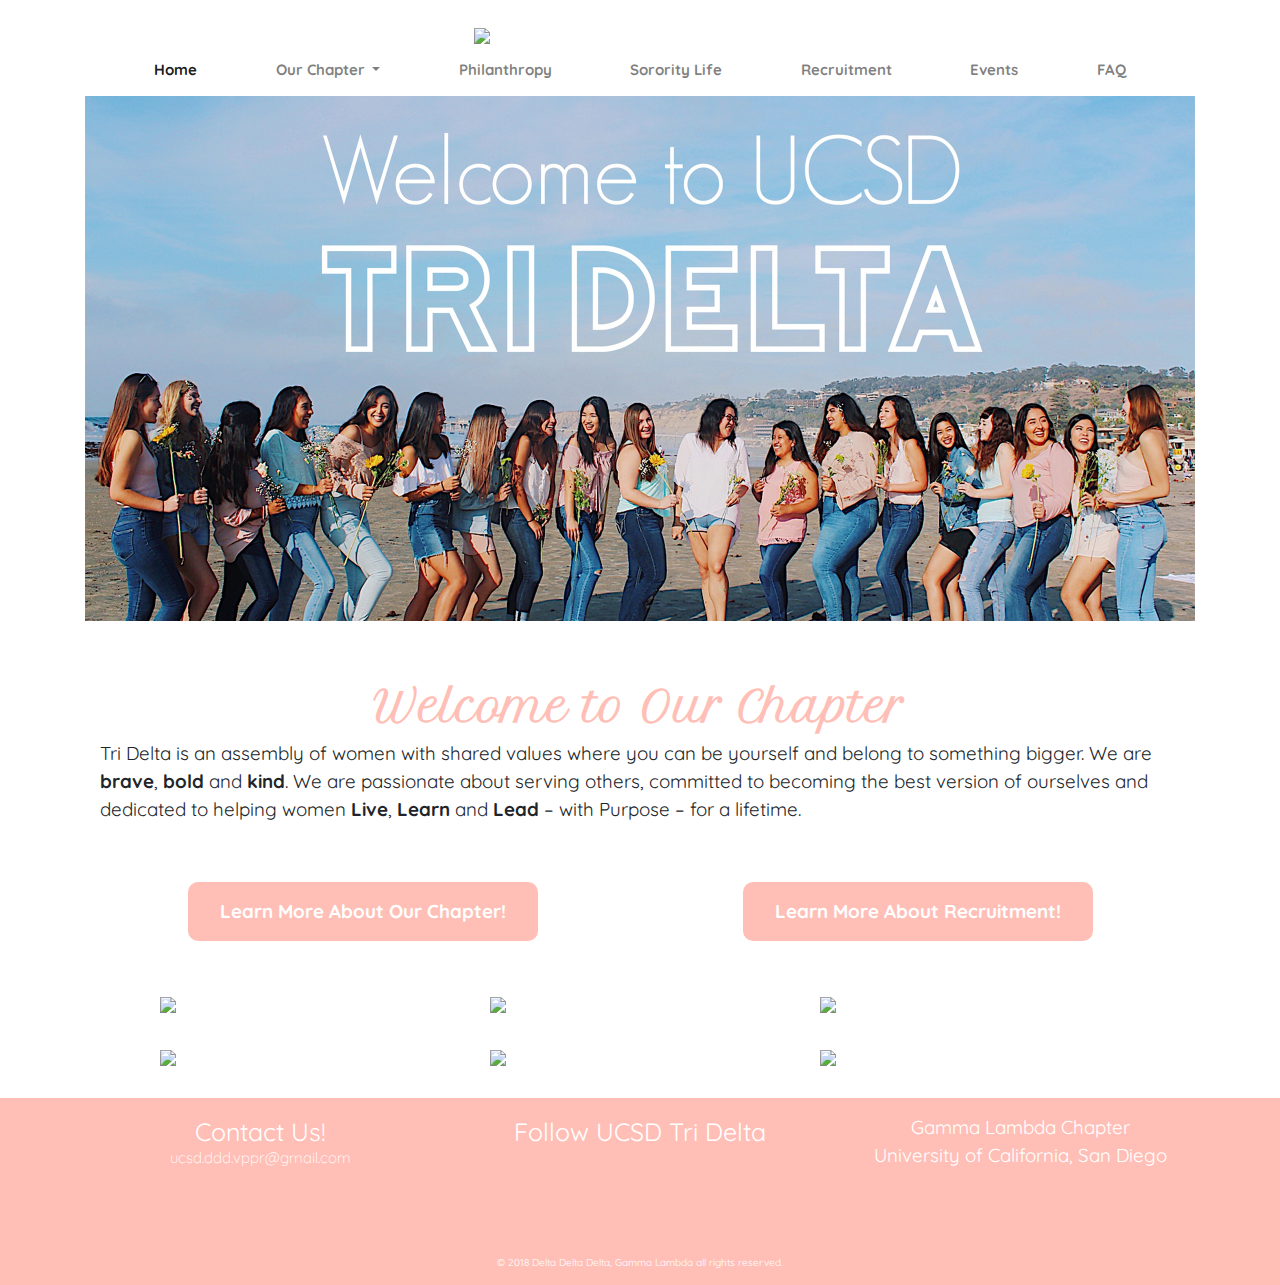
==== commit a3504db4: "fixed styling of all pages to be consistent; added call to action buttons on homepage; edited conten" ====
--- a/index.html
+++ b/index.html
@@ -16,7 +16,7 @@
   <link rel="stylesheet" type="text/css" href="slick/slick-theme.css"/>
   <link href="https://fonts.googleapis.com/css?family=Handlee|Euphoria+Script" rel="stylesheet" type='text/css'>
   <!-- Custom styles for this template -->
-  <link href="index.css" rel="stylesheet">
+  <link href="./css/index.css" rel="stylesheet">
 
 </head>
 
@@ -24,7 +24,7 @@
 <body>
 <!-- Navigation -->
   <div class="container">
-    <img class="logo" src="./images/LOGO.png">
+    <a href="index.html"><img class="logo" src="./images/LOGO.png"></a>
 
     <nav class="navbar navbar-expand-lg navbar-light bg-white">
         <div class="container">
@@ -48,14 +48,15 @@
                    <!--  <li class="nav-item">
                         <a class="nav-link" href="aboutus.html">About Us</a>
                     </li> -->
+                    
+                    <li class="nav-item">
+                        <a class="nav-link" href="philanthropy.html">Philanthropy</a>
+                    </li>
+                    <li class="nav-item">
+                        <a class="nav-link" href="sisterhood.html">Sorority Life</a>
+                    </li>
                     <li class="nav-item">
                         <a class="nav-link" href="recruitment.html">Recruitment</a>
-                    </li>
-                    <li class="nav-item">
-                        <a class="nav-link" href="philanthropy.html">Philanthropy</a>
-                    </li>
-                    <li class="nav-item">
-                        <a class="nav-link" href="sisterhood.html">Sorority Life</a>
                     </li>
                     <!-- <li class="nav-item">
                         <a class="nav-link" href="leadership.html">Leadership</a>
@@ -87,6 +88,18 @@
     Tri Delta is an assembly of women with shared values where you can be yourself and belong to something bigger. We are <b>brave</b>, <b>bold</b> and <b>kind</b>. We are passionate about serving others, committed to becoming the best version of ourselves and dedicated to helping women <b>Live</b>, <b>Learn</b> and <b>Lead</b> – with Purpose – for a lifetime.
   </div>
 
+  <!---CALL TO ACTION-->
+  <div class="container">
+    <div class="row">
+      <div class="col-sm-6 button-content">
+        <a href="aboutus.html" class="button">Learn More About Our Chapter!</a>
+      </div>
+      <div class="col-sm-6 button-content">
+        <a href="recruitment.html" class="button">Learn More About Recruitment!</a>
+      </div>
+    </div>
+  </div>
+
   <!-- IMAGE GALLERY -->
   <section class="cards">
     <article>
@@ -138,7 +151,9 @@
           <a href="https://www.facebook.com/ucsdtridelta/">
             <i class="fab ho fa-facebook-f"></i>
           </a>
-          <i class="fab ho fa-pinterest-p"></i>
+          <a href="https://www.pinterest.com/DDDatUCSD/">
+            <i class="fab ho fa-pinterest-p"></i>
+          </a>
           <a href="http://ucsdtridelta.tumblr.com/">
             <i class="fab ho fa-tumblr"></i>
           </a>
--- a/css/index.css
+++ b/css/index.css
@@ -0,0 +1,302 @@
+@import url('https://fonts.googleapis.com/css?family=League+Script|Quicksand:300,400,500,700');
+@import url(https://fonts.googleapis.com/css?family=Handlee);
+@import url(https://fonts.googleapis.com/css?family=Dancing+Script);
+@import url('https://fonts.googleapis.com/css?family=Petit+Formal+Script');
+
+/*body{
+   font-family: 'Open Sans',serif;
+}*/
+
+body {
+  padding-top: 0%;
+}
+
+/*@media and (min-width: 2px) {
+  body {
+    padding-top: 0px;
+  }
+}*/
+
+
+.navbar{
+  font-family: 'Quicksand', sans-serif;
+  font-weight: bold;
+}
+
+a:hover{
+  color: #FFBFB7 !important;
+}
+
+.logo {
+  width: 30% !important;
+  height: auto !important;
+  display: block !important;
+  margin-left: auto !important;
+  margin-right: auto !important;
+  margin-top:2.5% !important;
+}
+
+/*------BANNER START------*/
+.banner {
+  overflow-y: hidden;
+  display: block;
+  position: relative;
+}
+
+.banner > .banner-image {
+  width:100%;
+  height: 100%;
+  display:block;
+}
+/* BANNER END */
+
+/*---------------Welcome Statement Start--------------------*/
+.welcome{
+  font-family: 'Quicksand', sans-serif;
+  font-size:1.25em;
+  margin-bottom: 5%;
+}
+
+/*---------------------------Welcome End--------------------*/
+.welcome-title {
+  text-align: center;
+  margin-top: 5%;
+  font-size:2.25em;
+  color: #FFBFB7;
+  font-weight: bold;
+  font-family: 'Petit Formal Script', cursive;
+}
+
+
+/*----------BUTTON----------------*/
+.button-content {
+  text-align: center;
+}
+
+.button {
+    background-color: #FFBFB7;
+    border: none;
+    color: white;
+    padding: 15px 32px;
+    text-align: center;
+    text-decoration: none;
+    display: inline-block;
+    font-size: 1.25em;
+    margin: 4px 2px;
+    cursor: pointer;
+    font-family: 'Quicksand', sans-serif;
+    font-size: 1.25em;
+    font-weight: bold;
+    border-radius: 10px;
+    margin-bottom: 10%
+}
+
+
+/* Grid styles -------------------------------------------------*/
+.cards {
+  display: grid;
+  grid-template-columns: repeat(auto-fill, minmax(250px, 1fr));
+  grid-gap: 30px;
+}
+
+.cards {
+  max-width: 960px;
+  margin: 0 auto 30px;
+}
+
+article {
+  position: relative;
+}
+
+.article-img {
+  height: 300px;
+  width: 100%;
+  object-fit: cover;
+}
+
+
+/*---------------------------FOOTER START--------------------*/
+.ginsystem-login {
+  font-family: 'Quicksand', sans-serif;
+}
+
+.ginsystem-login input {
+  width: 80%;
+  /*font-size: 1em;*/
+  font-size: 15px;
+}
+
+.gin-login {
+  width: 80%;
+  display: block;
+  margin: 0px auto;
+  font-size:15px;
+  /*font-size: 1.25em;
+  font-size:1.25vw;*/
+  /*align-content: center;*/
+  background-color: #f6a993; 
+}
+
+.forgot {
+    font-size: 1rem;
+    color: white;
+    text-align: center;
+    font-style: italic;
+}
+
+.username, .password {
+  margin: 2.5% auto;
+}
+
+
+
+.ginsystem-login form {
+  align-content: center;
+  /*font-size: 1.25em;
+  font-size:1.25vw;*/
+  font-size:15px;
+}
+
+
+
+.footer-text{
+  /*margin-top: 5%;*/
+  color:white;
+  text-align: center;
+  font-family: 'Quicksand', sans-serif;
+  font-size: 25px;
+ /* font-size: 1.25em;
+  font-size:1.6vw;*/
+  font-weight: bold;
+  align-content: center;
+}
+
+.footer-text1{
+  margin-top: 10%;
+  color:white;
+  text-align: center;
+  font-family: 'Quicksand', sans-serif;
+  font-size: 20px;
+  /*font-size: 1em;
+  font-size:1.6vw;*/
+  font-weight: bold;
+  align-content: center;
+}
+
+.footer-text1 > .gamma-lambda{
+  /*font-size:1vw;*/
+  font-size:15px;
+  font-style: italic;
+  margin-bottom: 4%;
+}
+.footer-text2{
+ /* margin-top: 5%;*/
+  margin-bottom: 1%;
+  color:white;
+  text-align: center;
+  font-family: 'Quicksand', sans-serif;
+  font-size: 25px;
+/*  font-size: 1.25em;
+  font-size:2.1vw;*/
+/*  font-weight: bolder;*/
+  align-content: center;
+}
+
+.contact-us{
+  /*margin-top: 3%;*/
+  /*margin-bottom: 2vh;*/
+  color:white;
+  font-family: 'Quicksand', sans-serif;
+  font-size: 25px;
+  /*font-size: 1.25em;
+  font-size:2.1vw;*/
+  /*font-weight: bolder;*/
+  align-content: center;
+  margin-bottom: 1%;
+}
+
+.contact{
+  text-align: center;
+}
+
+.social{
+  margin-bottom: 2%
+}
+
+.chapter {
+  text-align: center;
+  font-family:  'Quicksand', sans-serif;
+ /* font-weight:500;*/
+  color: white;
+  font-size: 1.25em;
+}
+
+.vppr-email{
+  margin-top: -2%;
+  margin-bottom: 2vh;
+  color:white;
+  font-family: 'Quicksand', sans-serif;
+  font-size:15px;
+  /*font-size: 1.25em;
+  font-size:1.5vw;*/
+  font-weight: lighter;
+  align-content: center;
+}
+
+
+.social-media {
+  color: white;
+  text-align: center;
+}
+
+.fa-facebook-f{
+  margin-right: 10px;
+  font-size:5vh; 
+}
+
+.ho:hover {
+    opacity: 0.5;
+}
+
+a:hover {
+    color: white;
+    text-decoration-line: none;
+}
+
+.fa-instagram{
+  margin-right: 10px;
+  font-size:5vh; 
+}
+
+.fa-pinterest-p{
+  margin-right: 10px;
+  font-size:5vh; 
+}
+
+.fa-twitter{
+  margin-right: 10px;
+  font-size:5vh; 
+  color: #ffffff;
+}
+
+.fa-tumblr{
+  margin-right: 10px;
+  font-size:5vh; 
+}
+
+.copy-right{
+  text-align: center;
+  color:#ffffff;
+  font-size:10px;
+  /*font-size:2vh;*/
+  margin-top: 1%;
+  font-family: 'Quicksand', sans-serif;
+}
+
+/* FOOTER END */
+
+
+
+
+
+
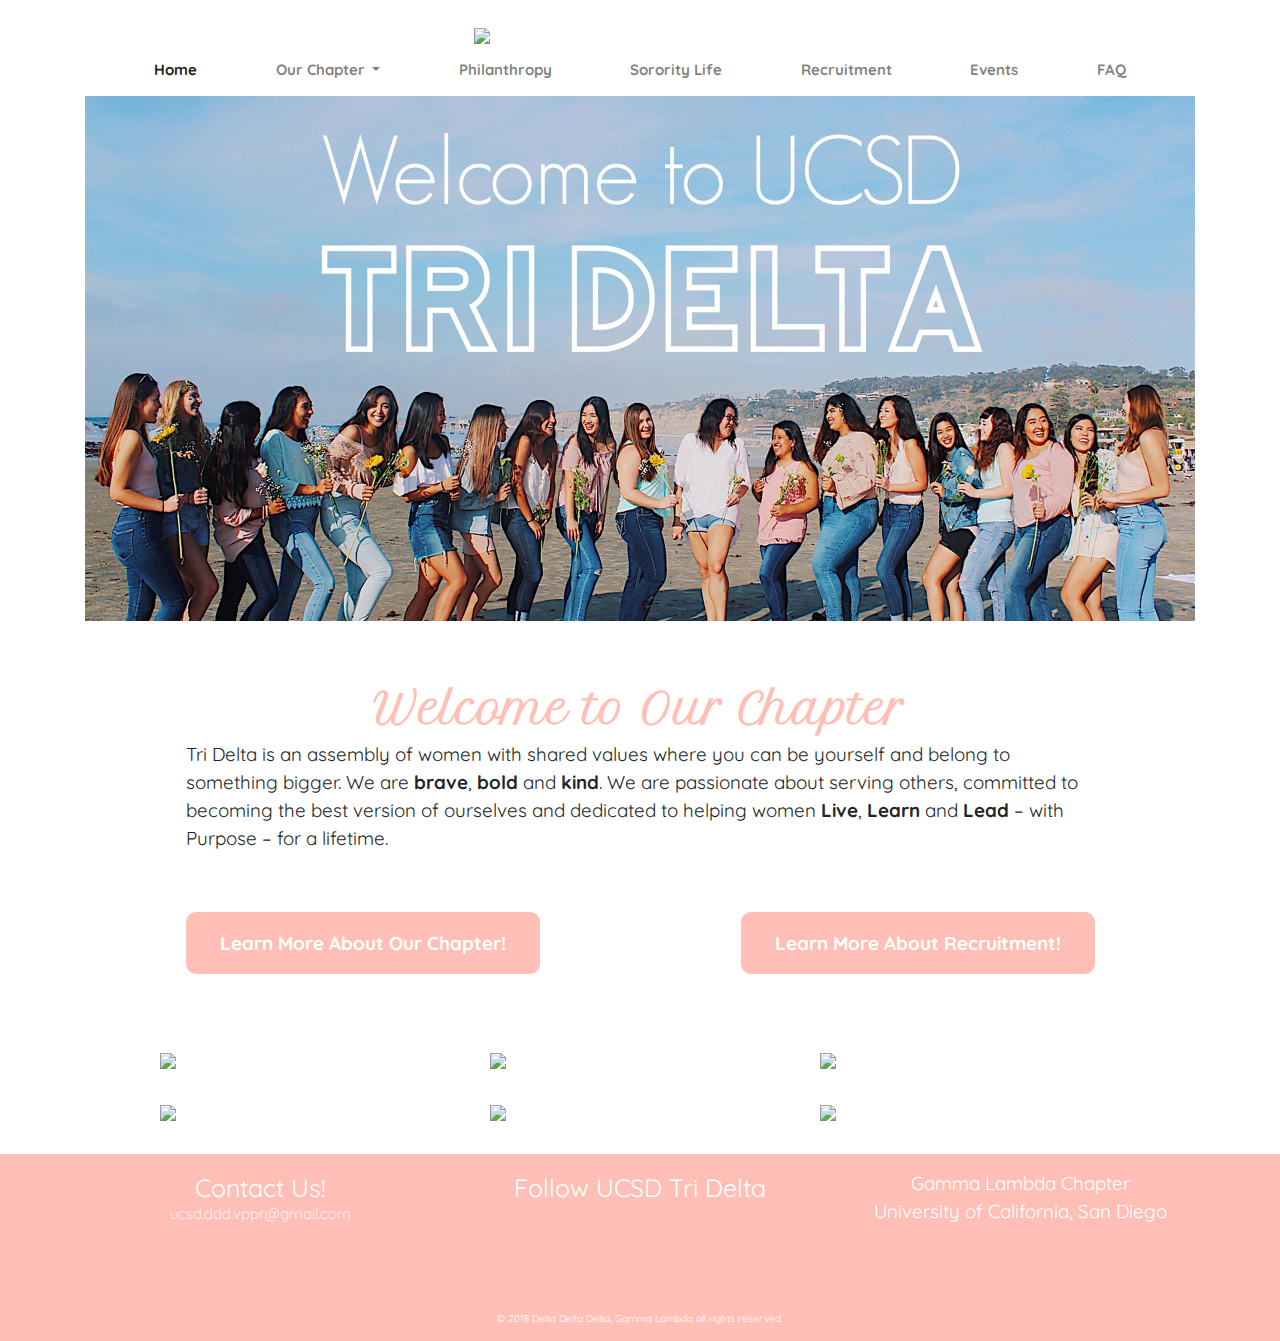
==== commit 36cb80c0: "adjusted call to action buttons on index.html" ====
--- a/index.html
+++ b/index.html
@@ -84,12 +84,13 @@
     <div class="welcome-title">
       Welcome to Our Chapter
     </div>
-
-    Tri Delta is an assembly of women with shared values where you can be yourself and belong to something bigger. We are <b>brave</b>, <b>bold</b> and <b>kind</b>. We are passionate about serving others, committed to becoming the best version of ourselves and dedicated to helping women <b>Live</b>, <b>Learn</b> and <b>Lead</b> – with Purpose – for a lifetime.
+    <div class="welcome-text">
+      Tri Delta is an assembly of women with shared values where you can be yourself and belong to something bigger. We are <b>brave</b>, <b>bold</b> and <b>kind</b>. We are passionate about serving others, committed to becoming the best version of ourselves and dedicated to helping women <b>Live</b>, <b>Learn</b> and <b>Lead</b> – with Purpose – for a lifetime.
+    </div>
   </div>
 
   <!---CALL TO ACTION-->
-  <div class="container">
+  <div class="container button-container">
     <div class="row">
       <div class="col-sm-6 button-content">
         <a href="aboutus.html" class="button">Learn More About Our Chapter!</a>
--- a/css/index.css
+++ b/css/index.css
@@ -55,9 +55,13 @@
   font-family: 'Quicksand', sans-serif;
   font-size:1.25em;
   margin-bottom: 5%;
-}
-
-/*---------------------------Welcome End--------------------*/
+  margin-top: 5%;
+}
+
+.welcome-text{
+  margin-left:8%;
+  margin-right:8%;
+}
 .welcome-title {
   text-align: center;
   margin-top: 5%;
@@ -67,6 +71,7 @@
   font-family: 'Petit Formal Script', cursive;
 }
 
+/*---------------------------Welcome End--------------------*/
 
 /*----------BUTTON----------------*/
 .button-content {
@@ -75,8 +80,8 @@
 
 .button {
     background-color: #FFBFB7;
+    color: white;
     border: none;
-    color: white;
     padding: 15px 32px;
     text-align: center;
     text-decoration: none;
@@ -88,9 +93,21 @@
     font-size: 1.25em;
     font-weight: bold;
     border-radius: 10px;
-    margin-bottom: 10%
-}
-
+    margin-bottom: 10%;
+    border: 2px solid #FFBFB7;
+}
+
+.button:hover {
+    background-color: white;
+    color: #FFBFB7;
+    font-family: 'Quicksand', sans-serif;
+    font-size: 1.25em;
+    font-weight: bold;
+}
+
+.button-container{
+  margin-bottom: 2%;
+}
 
 /* Grid styles -------------------------------------------------*/
 .cards {
